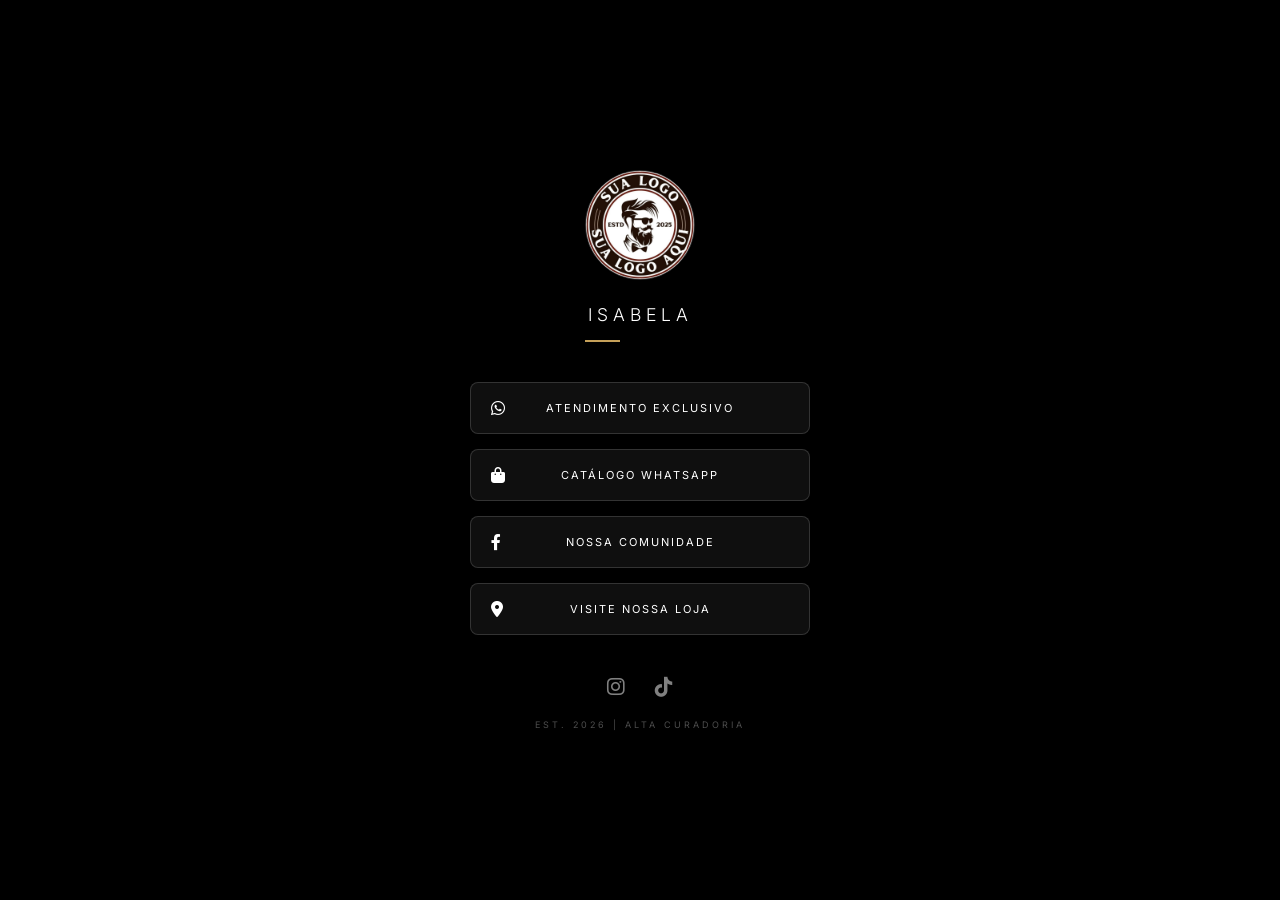
==== index.html @ f946b4fa "Add files via upload" ====
<!DOCTYPE html>
<html lang="pt-br">
<head>
    <meta charset="UTF-8">
    <meta name="viewport" content="width=device-width, initial-scale=1.0, maximum-scale=1.0, user-scalable=no">
    <title>Premium Store - Links</title>
    <link rel="stylesheet" href="https://cdnjs.cloudflare.com/ajax/libs/font-awesome/6.0.0/css/all.min.css">
    <link rel="preconnect" href="https://fonts.googleapis.com">
    <link rel="preconnect" href="https://fonts.gstatic.com" crossorigin>
    <link href="https://fonts.googleapis.com/css2?family=Inter:wght@300;400;600&display=swap" rel="stylesheet">
    <link rel="stylesheet" href="style.css">
</head>
<body>

    <div class="background-overlay"></div>

    <div class="container">
        <header>
            <img id="loja-logo" src="logo.jpg" alt="Logo" class="logo">
            <h1 id="loja-nome">CARREGANDO...</h1>
            <div class="divider"></div>
        </header>

        <nav class="links">
            <a id="link-whatsapp" href="" class="btn-premium">
                <i class="fab fa-whatsapp"></i> ATENDIMENTO EXCLUSIVO
            </a>
            <a id="link-catalogo" href="" class="btn-premium">
                <i class="fas fa-shopping-bag"></i> CATÁLOGO WHATSAPP
            </a>
            <a id="link-facebook" href="" class="btn-premium">
                <i class="fab fa-facebook-f"></i> NOSSA COMUNIDADE
            </a>
            <a id="link-rota" href="" class="btn-premium">
                <i class="fas fa-location-dot"></i> VISITE NOSSA LOJA
            </a>
        </nav>

        <footer>
            <div class="social-footer">
                <a href="#" class="social-icon"><i class="fab fa-instagram"></i></a>
                <a href="#" class="social-icon"><i class="fab fa-tiktok"></i></a>
            </div>
            <p class="copyright"></p>
        </footer>
    </div>

    <script src="config.js"></script>
    <script>
        document.getElementById('loja-logo').src = CONFIG.logo_url;
        document.getElementById('loja-nome').innerText = CONFIG.nome_loja;
        document.getElementById('link-whatsapp').href = CONFIG.whatsapp;
        document.getElementById('link-catalogo').href = CONFIG.catalogo_whatsapp;
        document.getElementById('link-facebook').href = CONFIG.facebook_page;
        document.getElementById('link-rota').href = CONFIG.rota_localizacao;
        
        document.querySelector('.social-footer a:nth-child(1)').href = CONFIG.instagram;
        document.querySelector('.social-footer a:nth-child(2)').href = CONFIG.tiktok;
        document.querySelector('.copyright').innerText = CONFIG.assinatura_rodape;
    </script>
</body>
</html>
---- style.css ----
/* RESET E TRAVA DE ROLAGEM */
* {
    margin: 0;
    padding: 0;
    box-sizing: border-box;
    font-family: 'Inter', sans-serif;
    -webkit-tap-highlight-color: transparent;
}

/* Trava o corpo para não "jogar" para os lados ou para cima/baixo */
html, body {
    width: 100%;
    height: 100%;
    overflow: hidden; /* Remove a rolagem desnecessária do navegador */
    position: fixed;  /* Fixa a base para evitar o efeito elástico do Safari */
    background: #000;
}

body {
    background-image: url('https://images.unsplash.com/photo-1441986300917-64674bd600d8?q=80&w=2070'); 
    background-size: cover;
    background-position: center;
    display: flex;
    justify-content: center;
    color: #fff;
}

.background-overlay {
    position: absolute;
    top: 0;
    left: 0;
    width: 100%;
    height: 100%;
    background: linear-gradient(180deg, rgba(0,0,0,0.7) 0%, rgba(0,0,0,0.95) 100%);
    z-index: 1;
}

/* O container agora cuida do alinhamento sem permitir o balanço */
.container {
    position: relative;
    z-index: 2;
    width: 100%;
    max-width: 380px;
    height: 100%; /* Ocupa a altura travada */
    text-align: center;
    padding: 60px 20px;
    display: flex;
    flex-direction: column;
    align-items: center;
    justify-content: center; /* Centraliza tudo verticalmente no meio da tela */
}

.logo {
    width: 110px;
    height: 110px;
    border-radius: 50%;
    border: 1px solid rgba(255,255,255,0.2);
    margin-bottom: 20px;
    object-fit: cover;
}

h1 {
    font-size: 1.1rem;
    letter-spacing: 5px;
    font-weight: 300;
    margin-bottom: 15px;
    text-transform: uppercase;
}

.divider {
    width: 35px;
    height: 2px;
    background: #c5a059;
    margin-bottom: 40px;
}

.links {
    display: flex;
    flex-direction: column;
    gap: 15px;
    width: 100%;
}

.btn-premium {
    text-decoration: none;
    color: #fff;
    font-size: 11px;
    letter-spacing: 2px;
    padding: 18px;
    border: 1px solid rgba(255,255,255,0.15);
    background: rgba(255,255,255,0.06);
    backdrop-filter: blur(15px);
    -webkit-backdrop-filter: blur(15px);
    border-radius: 8px;
    transition: all 0.3s ease;
    display: flex;
    align-items: center;
    justify-content: center;
    position: relative;
}

.btn-premium i {
    position: absolute;
    left: 20px;
    font-size: 16px;
}

.btn-premium:active {
    transform: scale(0.98);
    background: rgba(255,255,255,0.2);
}

footer {
    margin-top: 40px;
    width: 100%;
}

.social-footer {
    display: flex;
    justify-content: center;
    gap: 30px;
    margin-bottom: 20px;
}

.social-icon {
    color: rgba(255, 255, 255, 0.5);
    font-size: 20px;
}

.copyright {
    font-size: 9px;
    letter-spacing: 3px;
    color: rgba(255, 255, 255, 0.3);
    text-transform: uppercase;
}
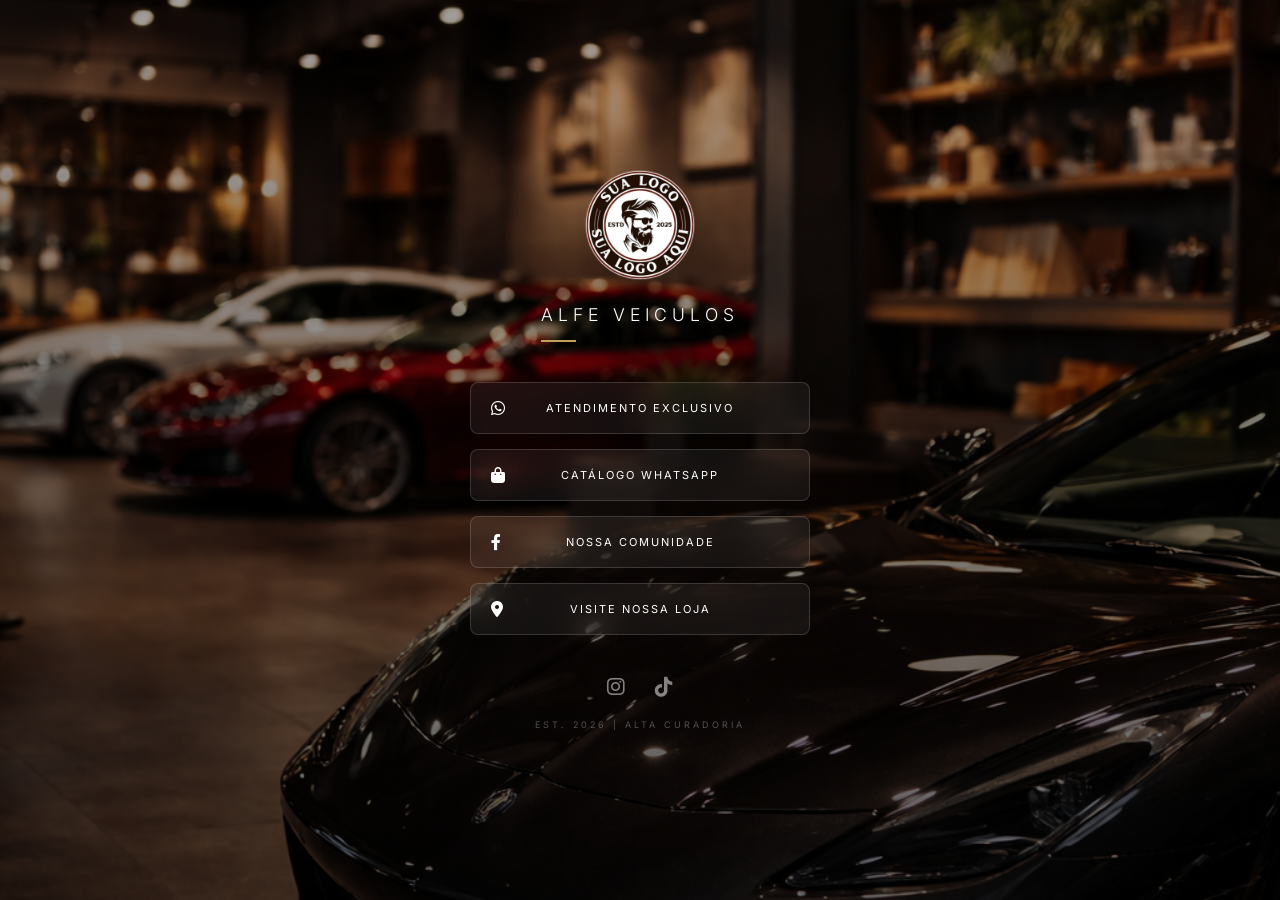
==== commit 63709615: "Add files via upload" ====
--- a/index.html
+++ b/index.html
@@ -47,6 +47,9 @@
 
     <script src="config.js"></script>
     <script>
+        // Aplica a imagem de fundo definida no config.js
+        document.body.style.backgroundImage = `url('${CONFIG.background_url}')`;
+
         document.getElementById('loja-logo').src = CONFIG.logo_url;
         document.getElementById('loja-nome').innerText = CONFIG.nome_loja;
         document.getElementById('link-whatsapp').href = CONFIG.whatsapp;
--- a/style.css
+++ b/style.css
@@ -17,7 +17,6 @@
 }
 
 body {
-    background-image: url('https://images.unsplash.com/photo-1441986300917-64674bd600d8?q=80&w=2070'); 
     background-size: cover;
     background-position: center;
     display: flex;
@@ -31,7 +30,7 @@
     left: 0;
     width: 100%;
     height: 100%;
-    background: linear-gradient(180deg, rgba(0,0,0,0.7) 0%, rgba(0,0,0,0.95) 100%);
+    background: linear-gradient(180deg, rgba(0,0,0,0.3) 0%, rgba(0,0,0,0.6) 100%);
     z-index: 1;
 }
 
